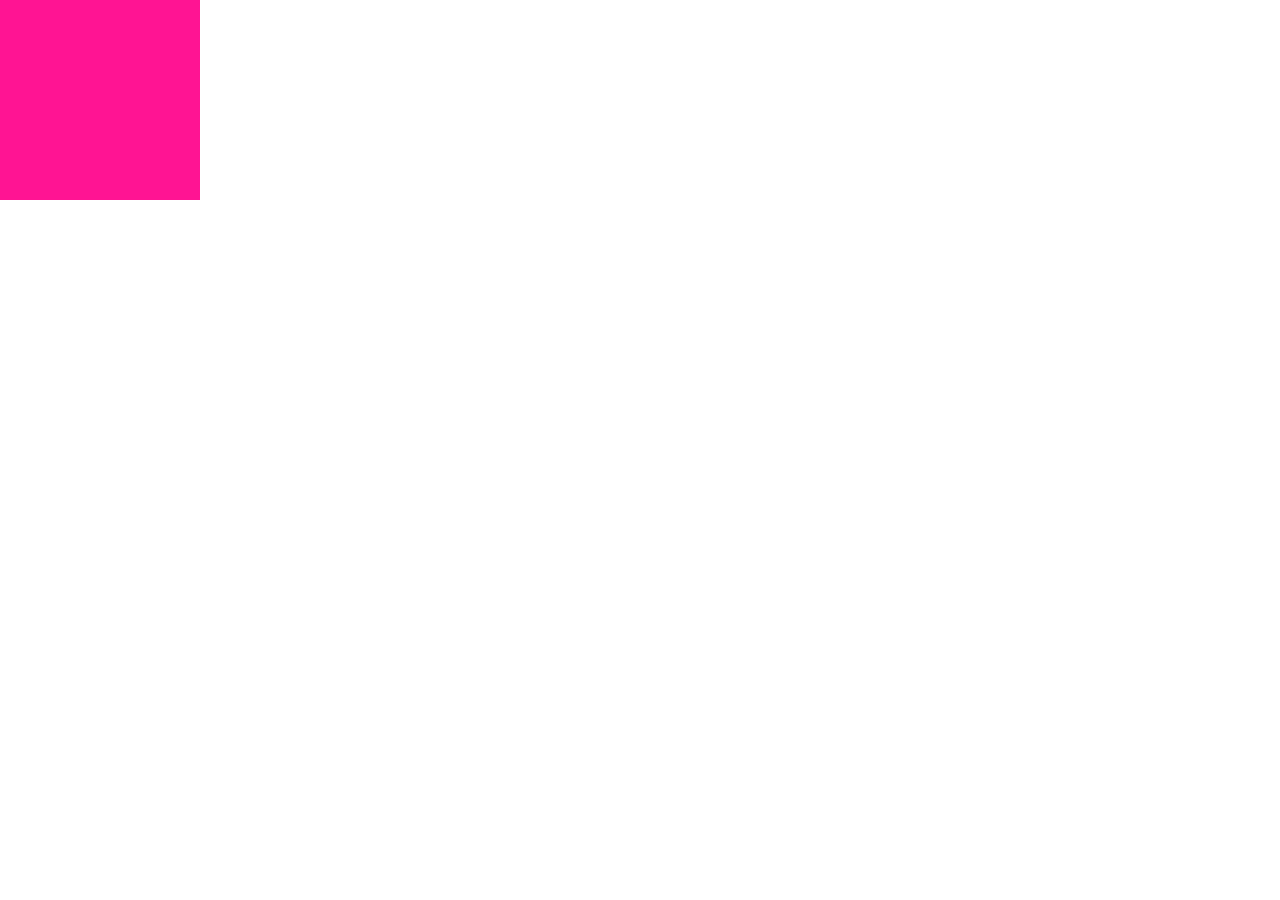
==== index.html @ 967d5370 "创建了test文件" ====
<!DOCTYPE html>
<html lang="en">
<head>
    <meta charset="UTF-8">
    <title>Title</title>
    <style type="text/css">
        * {
            margin: 0;
            padding: 0;
        }

        #box {
            width: 200px;
            height: 200px;
            background: deeppink;
        }
    </style>
</head>
<body>
<div id="box"></div>
</body>
<script type="text/javascript">
    window.onload = function () {
        var box = document.getElementById('box');


    }
</script>

</html>
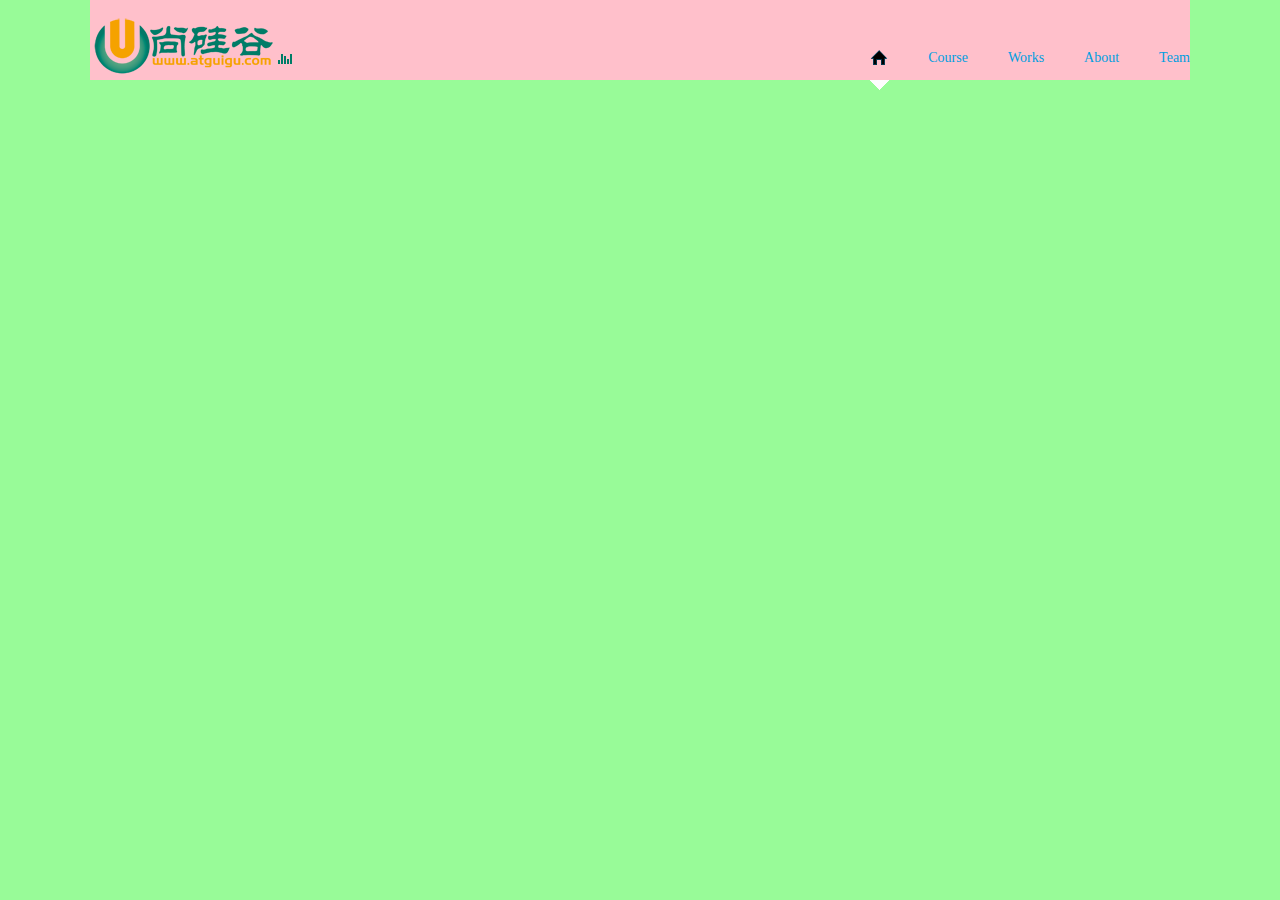
==== commit a1f9fd66: "'头部布局和样式完成'" ====
--- a/index.html
+++ b/index.html
@@ -3,21 +3,48 @@
 <head>
     <meta charset="UTF-8">
     <title>Title</title>
-    <style type="text/css">
-        * {
-            margin: 0;
-            padding: 0;
-        }
-
-        #box {
-            width: 200px;
-            height: 200px;
-            background: deeppink;
-        }
-    </style>
+    <link rel="stylesheet" href="css/index.css">
 </head>
 <body>
-<div id="box"></div>
+<div id="wrap">
+    <header id="header">
+        <div class="small">
+            <img src="img/arrow.png" alt="">
+        </div>
+        <div class="headerMain">
+            <div class="logo">
+                <h1><img src="img/logo.png" alt="logo"></h1>
+            </div>
+            <div class="music">
+                <img src="img/musicon.gif" alt="music">
+            </div>
+            <ul class="list">
+                <li>
+                   <h3 class="up"> <img  src="img/home.png" alt=""></h3>
+                    <h3  class="down"><img src="img/home_gruen.png" alt=""></h3>
+                </li>
+                <li >
+                    <h3 class="up">Course</h3>
+                    <h3 class="down">Course</h3>
+                </li>
+                <li >
+                    <h3 class="up">Works</h3>
+                    <h3 class="down">Works</h3>
+                </li>
+                <li >
+                    <h3 class="up">About</h3>
+                    <h3 class="down">About</h3>
+                </li>
+                <li >
+                    <h3 class="up">Team</h3>
+                    <h3 class="down">Team</h3>
+                </li>
+            </ul>
+
+        </div>
+    </header>
+</div>
+<script type="text/javascript" src="js/index.js"></script>
 </body>
 <script type="text/javascript">
     window.onload = function () {
--- a/css/index.css
+++ b/css/index.css
@@ -0,0 +1,65 @@
+/* reset css */
+html,body{height: 100%;overflow: hidden}
+html,body,h1,h2,h3,h4,h5,h6,p,ul,li{margin: 0px;padding: 0px;font: 14px "微软雅黑";}
+a{text-decoration: none;display: block;cursor: pointer;}
+li{list-style: none;}
+img{display: block;}
+
+/*清除浮动*/
+.clearfix{*zoom: 1;}
+.clearfix:after{content: "";display: block;clear: both;}
+#wrap{
+    width: 100%;
+    height: 100%;
+    background:palegreen;
+    position: relative;
+}
+.header{
+    width: 100%;
+    height: 80px;
+}
+.headerMain{
+    position: relative;
+    width: 1100px;
+    height: 80px;
+    background: pink;
+    margin: 0 auto;
+}
+.logo{
+   float: left;
+   margin-top: 15px;
+}
+.music{
+    margin-top: 50px;
+    float: left;
+}
+.list{
+    float: right;
+    cursor: pointer;
+}
+.list li{
+    margin-top: 50px;
+    float: left;
+    margin-left:40px ;
+    position: relative;
+}
+.list li .up{
+    color: #009EE0;
+}
+.list li .down{
+    position: absolute;
+    left: 0;
+    top: 0;
+    width: 0;
+    overflow: hidden;
+    transition: width 1s;
+}
+.list li:hover .down{
+    width: 100%;
+}
+.small{
+    transition: 1s;
+     position: absolute;
+    top:80px;
+    left: 50%;
+}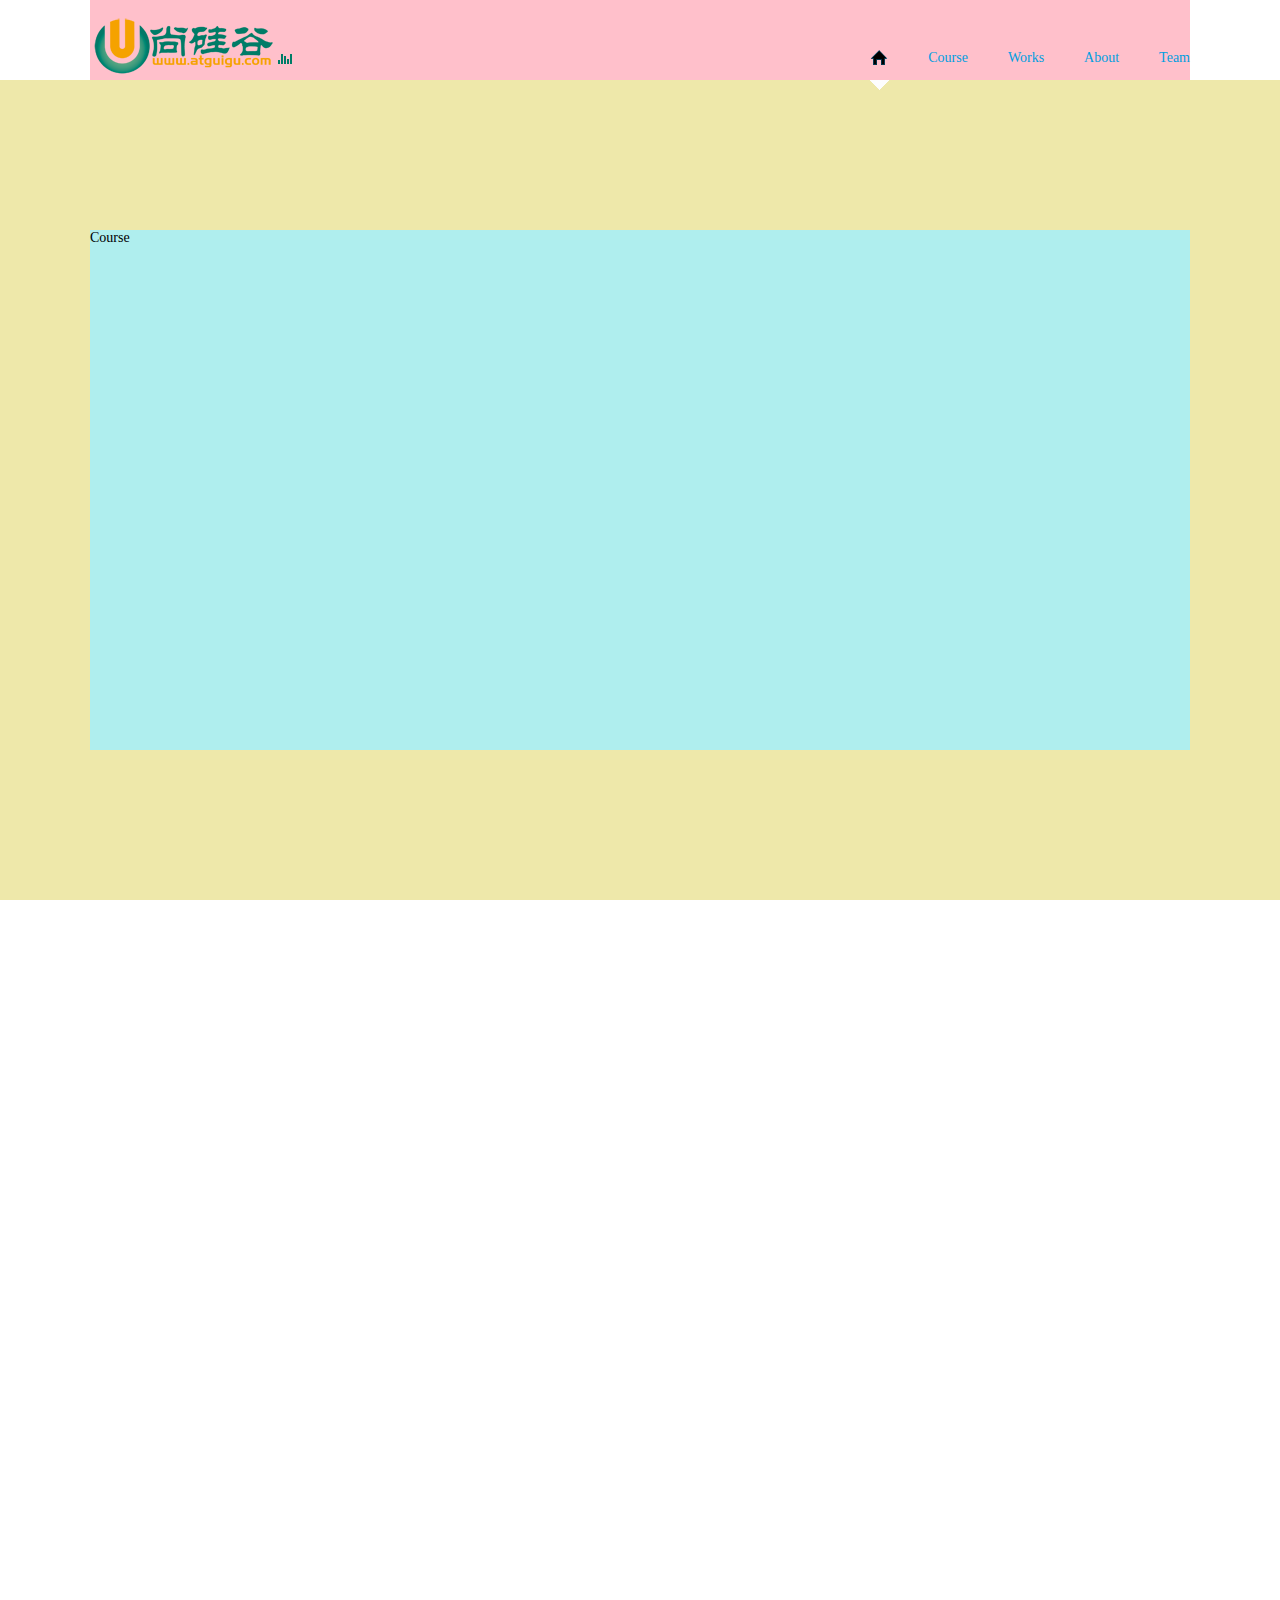
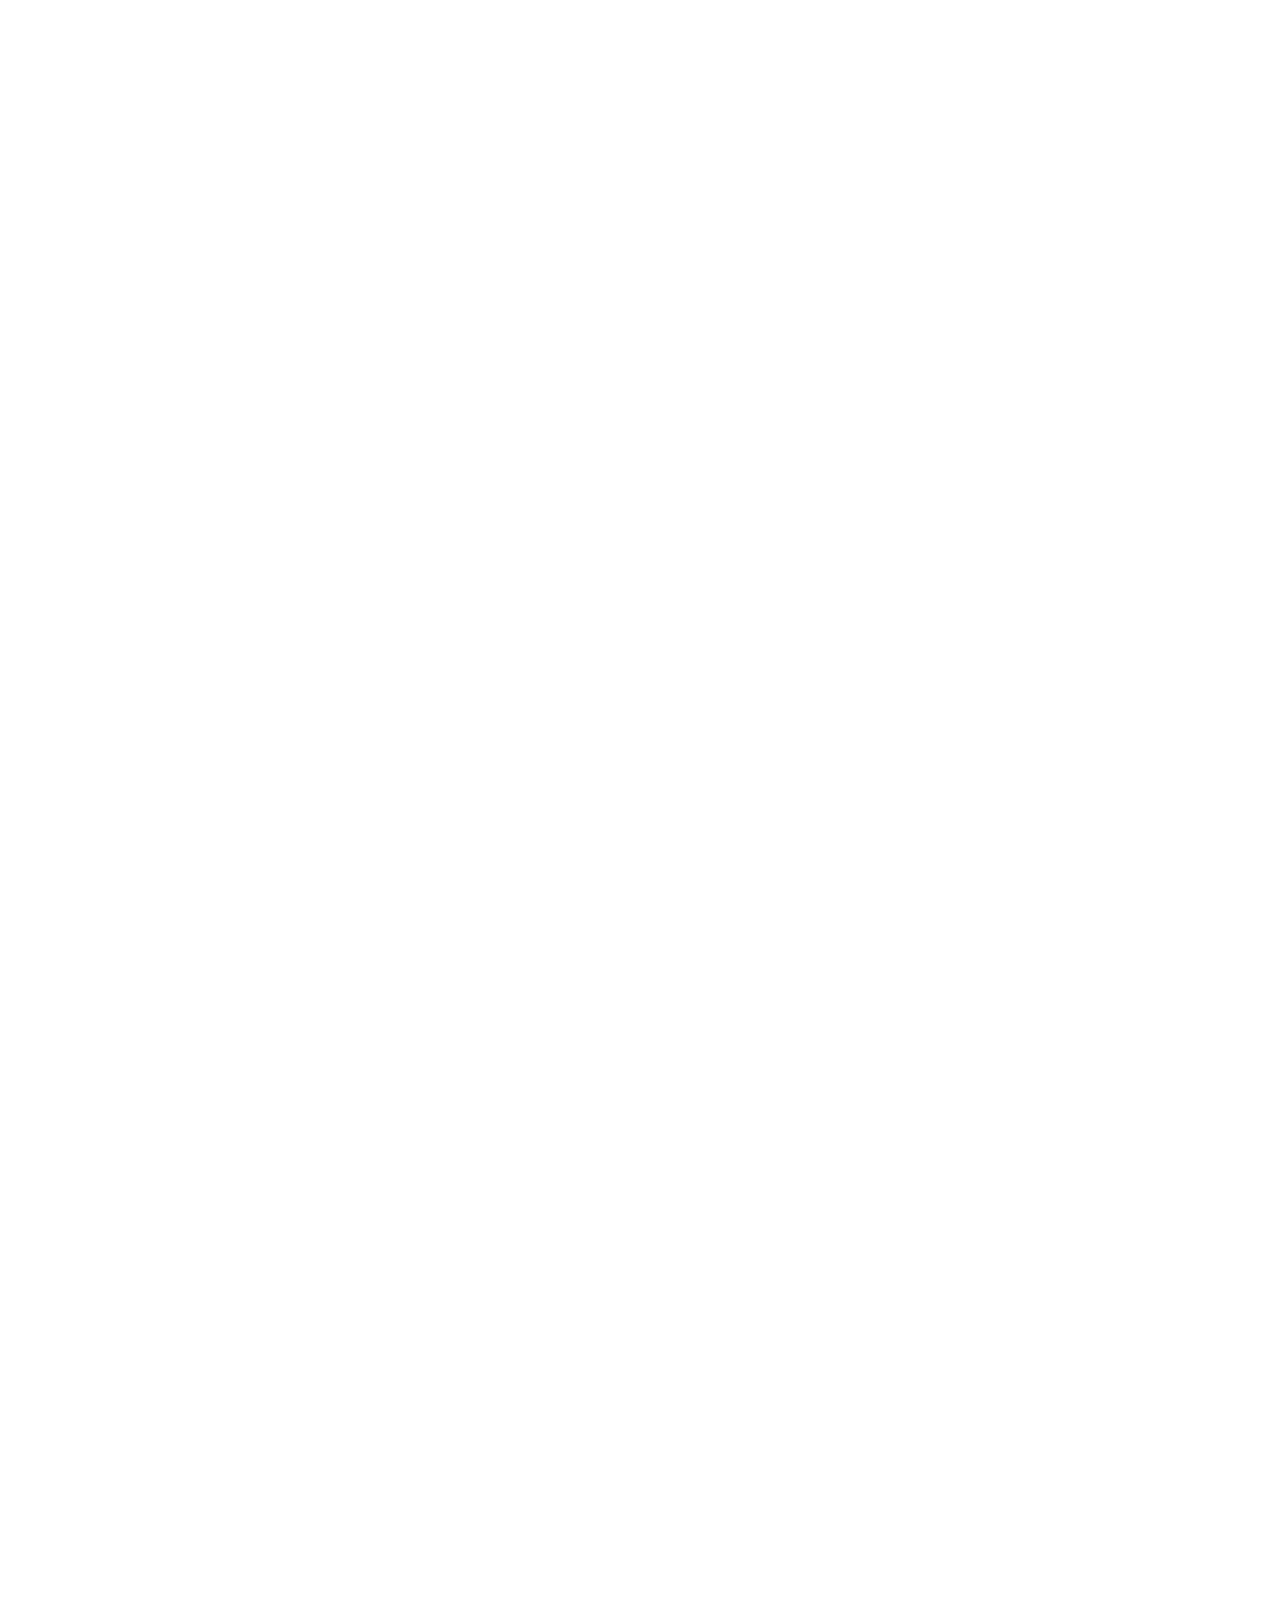
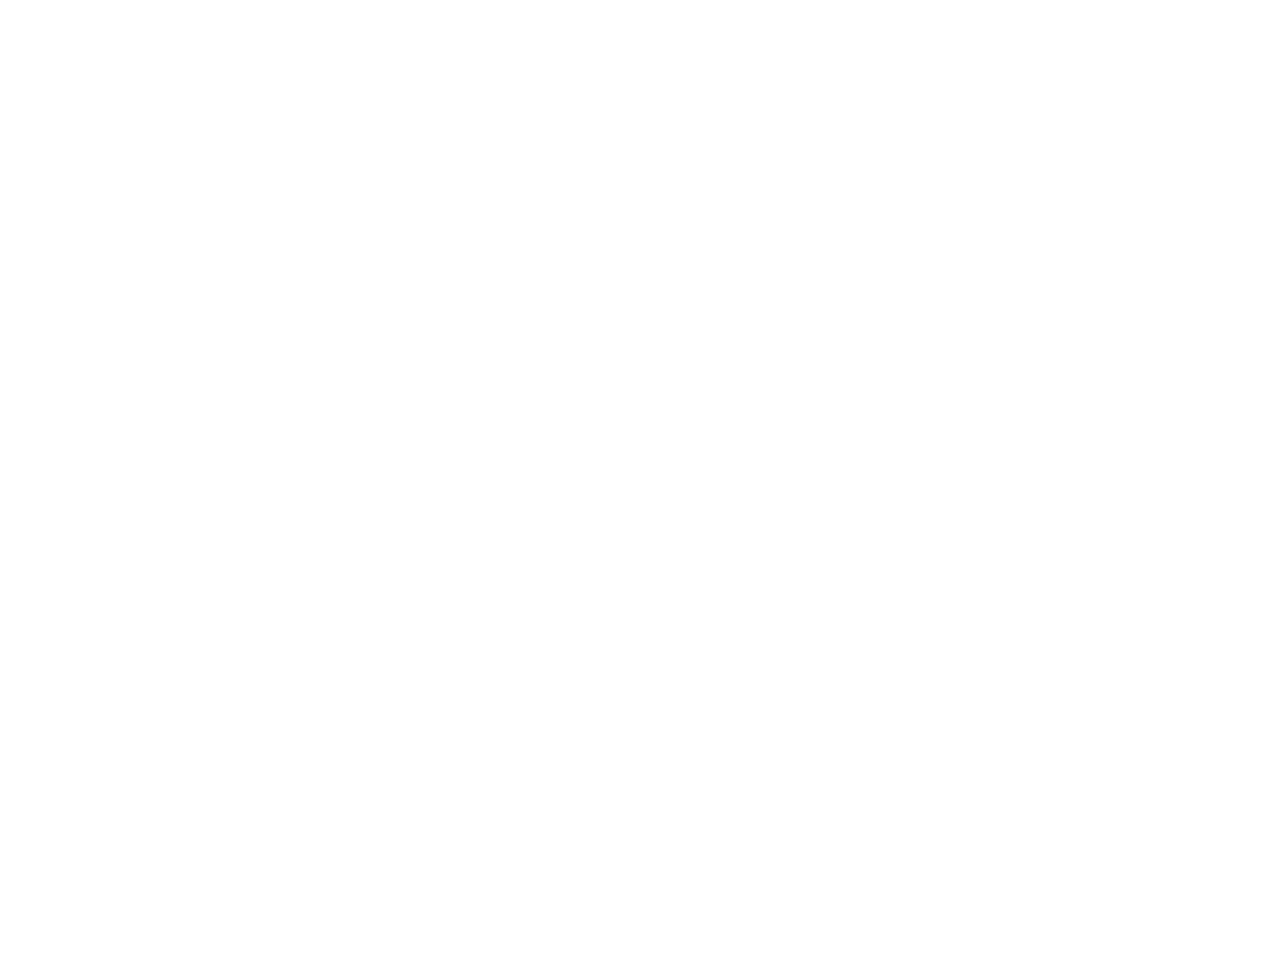
==== commit bd85cb92: "'content内容区布局完成'" ====
--- a/index.html
+++ b/index.html
@@ -41,8 +41,18 @@
                 </li>
             </ul>
 
+
         </div>
     </header>
+    <div id="content">
+        <ul class="contentMain">
+            <li><section>Course</section></li>
+            <li><section>Works</section></li>
+            <li><section>About</section></li>
+            <li><section>Team</section></li>
+            <li><section>eam</section></li>
+        </ul>
+    </div>
 </div>
 <script type="text/javascript" src="js/index.js"></script>
 </body>
--- a/css/index.css
+++ b/css/index.css
@@ -11,7 +11,7 @@
 #wrap{
     width: 100%;
     height: 100%;
-    background:palegreen;
+    /*background:palegreen;*/
     position: relative;
 }
 .header{
@@ -62,4 +62,33 @@
      position: absolute;
     top:80px;
     left: 50%;
+    z-index: 10;
+}
+#content{
+  position: absolute;
+    top: 80px;
+    left: 0;
+    right: 0;
+    bottom: 0;
+    background: palegreen;
+
+}
+.contentMain{
+    height: 500%;
+}
+
+.contentMain>li{
+    position: relative;
+    height: 20%;
+   background: palegoldenrod;
+}
+.contentMain section{
+    width: 1100px;
+    height: 520px;
+    position: absolute;
+    top: 50%;
+    left: 50%;
+    margin-left: -550px;
+    margin-top: -260px;
+    background: paleturquoise;
 }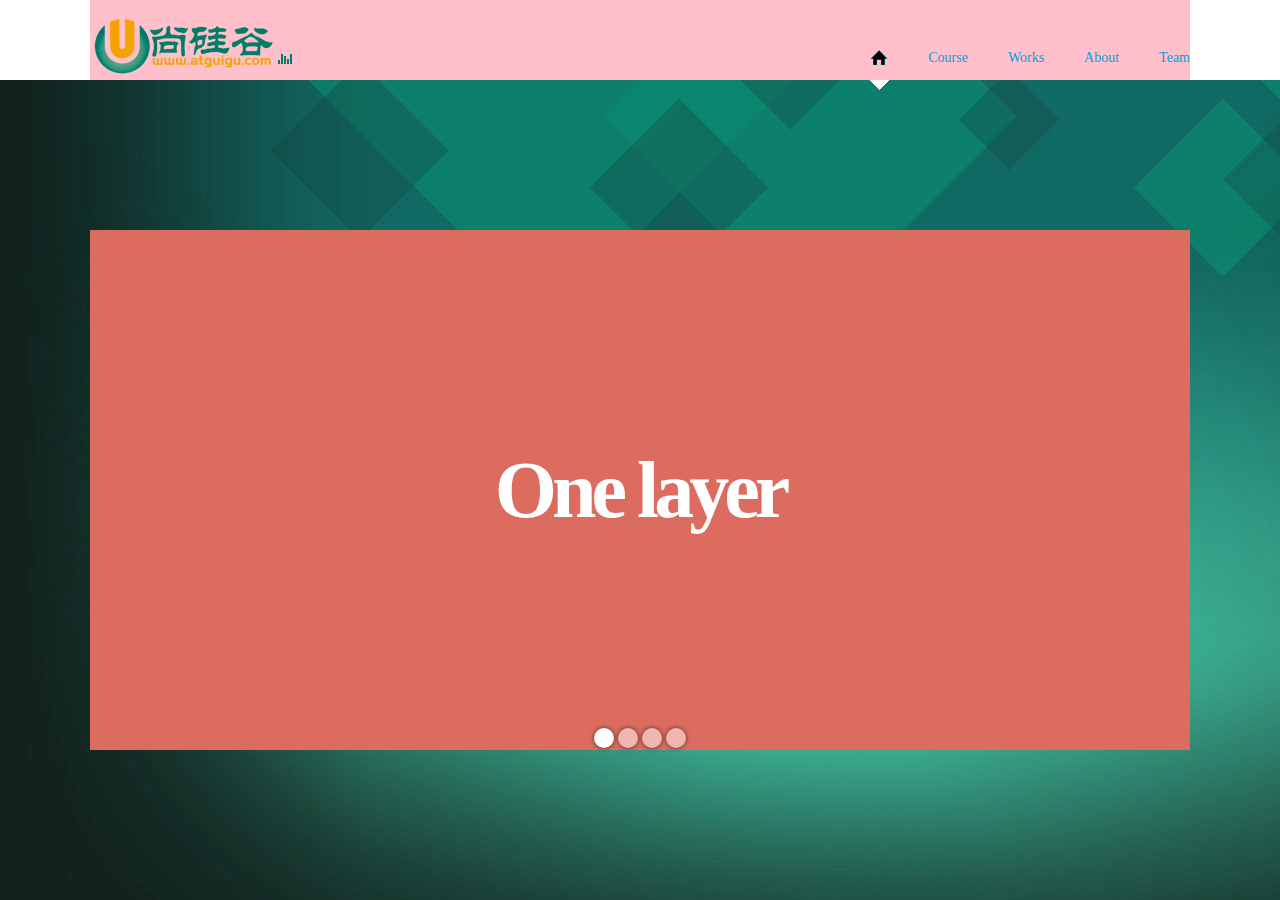
==== commit 1dfc3d6f: "'第一屏+自动轮播'" ====
--- a/index.html
+++ b/index.html
@@ -46,11 +46,34 @@
     </header>
     <div id="content">
         <ul class="contentMain">
-            <li><section>Course</section></li>
-            <li><section>Works</section></li>
-            <li><section>About</section></li>
-            <li><section>Team</section></li>
-            <li><section>eam</section></li>
+            <li>
+                <section class="home">
+                    <ul class="home-carousel">
+                        <li class="common-title active">One layer</li>
+                        <li class="common-title">Two layer</li>
+                        <li class="common-title">Three layer</li>
+                        <li class="common-title">Four layer</li>
+                    </ul>
+                    <ul class="home-point">
+                        <li class="active"></li>
+                        <li></li>
+                        <li></li>
+                        <li></li>
+                    </ul>
+                </section>
+            </li>
+            <li>
+                <section>Works</section>
+            </li>
+            <li>
+                <section>About</section>
+            </li>
+            <li>
+                <section>Team</section>
+            </li>
+            <li>
+                <section>eam</section>
+            </li>
         </ul>
     </div>
 </div>
--- a/css/index.css
+++ b/css/index.css
@@ -14,6 +14,14 @@
     /*background:palegreen;*/
     position: relative;
 }
+.common-title{
+    color:#009ee0;
+    font-size:80px;
+    line-height:0.8;
+    font-weight:bold;
+    letter-spacing:-5px;
+}
+
 .header{
     width: 100%;
     height: 80px;
@@ -71,18 +79,24 @@
     right: 0;
     bottom: 0;
     background: palegreen;
-
+    overflow: hidden;
 }
 .contentMain{
+    position: absolute;
+    left: 0;
+    top: 0;
+    width: 100%;
     height: 500%;
-}
+    transition:top 1s;
+}
+
 
 .contentMain>li{
     position: relative;
     height: 20%;
    background: palegoldenrod;
 }
-.contentMain section{
+.contentMain .home{
     width: 1100px;
     height: 520px;
     position: absolute;
@@ -90,5 +104,107 @@
     left: 50%;
     margin-left: -550px;
     margin-top: -260px;
-    background: paleturquoise;
-}+    /*background: paleturquoise;*/
+}
+.contentMain>li:nth-child(1){
+    background-image: url("../img/bg1.jpg");
+}
+.contentMain>li:nth-child(2){
+    background-image: url("../img/bg2.jpg");
+}
+.contentMain>li:nth-child(3){
+    background-image: url("../img/bg3.jpg");
+}
+.contentMain>li:nth-child(4){
+    background-image: url("../img/bg4.jpg");
+}
+.contentMain>li:nth-child(5){
+    background-image: url("../img/bg5.jpg");
+}
+.home-carousel{
+    position: relative;
+    height: 100%;
+    transform-style: preserve-3d;
+    perspective: 1000px;
+}
+.home-carousel li{
+    position: absolute;
+    top: 0;
+    left: 0;
+    width: 100%;
+    height: 100%;
+    text-align: center;
+    line-height: 520px;
+    color: white;
+    visibility: hidden;
+}
+.home-carousel .active{
+    visibility: visible;
+}
+.home-point{
+    position: absolute;
+    left: 50%;
+    bottom: 0;
+    transform: translateX(-50%);
+}
+.home-point li{
+    float: left;
+    width: 20px;
+    height: 20px;
+    background: rgba(255,255,255,0.5);
+    margin: 2px;
+    border-radius: 50%;
+    box-shadow: 0 0 4px rgba(25,25,25,0.8);
+}
+
+.home-point .active{
+    background: white;
+}
+.home-carousel li:nth-child(1){
+    background:#dc6c5f;
+}
+.home-carousel li:nth-child(2){
+    background:#95dc84;
+}
+.home-carousel li:nth-child(3){
+    background:#64b9d2;
+}
+.home-carousel li:nth-child(4){
+    background:#000000;
+}
+.home-carousel .left-hide{
+    visibility: hidden;
+    animation: leftHide 2s linear;
+}
+.home-carousel .left-show{
+    visibility: visible;
+    animation: leftShow 2s linear;
+}
+.home-carousel .right-hide{
+    visibility: hidden;
+    animation: rightHide 2s linear;
+}
+.home-carousel .right-show{
+    visibility: visible;
+    animation: rightShow 2s linear;
+}
+@keyframes leftHide {
+    0%{visibility: visible}
+    50%{transform: translateX(-40%)rotateY(30deg)scale(0.8)}
+    100%{visibity:hidden;transform: translateZ(-200px)}
+}
+@keyframes leftShow {
+    0%{visibility: hidden;transform: translateZ(-200px)}
+    50%{transform: translateX(-40%)rotateY(30deg)scale(0.8)}
+    100%{visibility: visible}
+}
+@keyframes rightHide {
+    0%{visibility: visible;}
+    50%{transform: translateX(40%)rotateY(-30deg)scale(0.8)}
+    100%{visibility:hidden;transform: translateZ(-200px)}
+}
+@keyframes rightShow {
+    0%{visibility: hidden;transform: translateZ(-200px)}
+    50%{transform: translateX(40%)rotateY(-30deg)scale(0.8)}
+    100%{visibility: visible}
+}
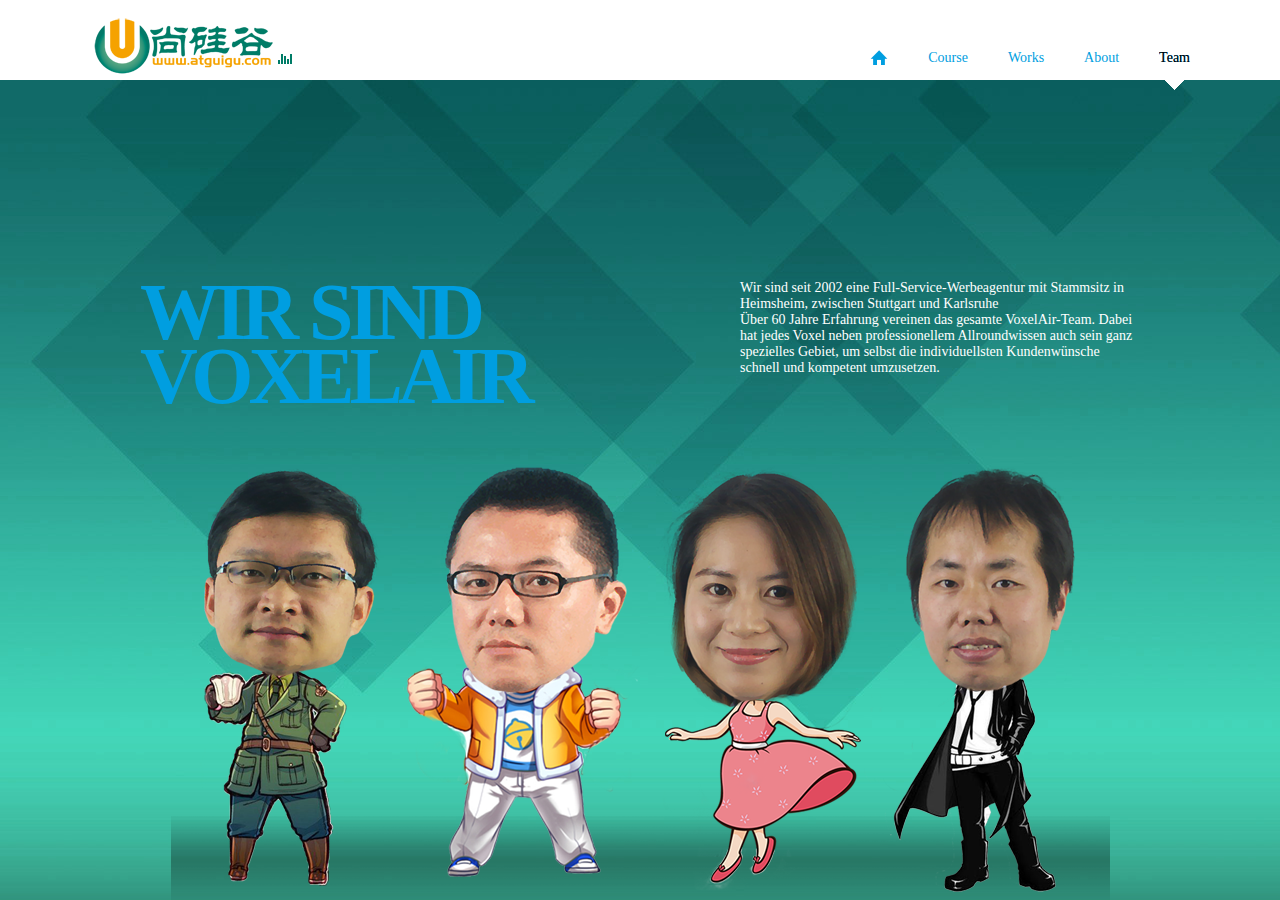
==== commit 93ac46f5: "'完成第四屏'" ====
--- a/index.html
+++ b/index.html
@@ -1,5 +1,5 @@
 <!DOCTYPE html>
-<html lang="en">
+<html lang="en" xmlns="http://www.w3.org/1999/html">
 <head>
     <meta charset="UTF-8">
     <title>Title</title>
@@ -44,8 +44,9 @@
 
         </div>
     </header>
-    <div id="content">
+    <span id="content">
         <ul class="contentMain">
+
             <li>
                 <section class="home">
                     <ul class="home-carousel">
@@ -54,6 +55,7 @@
                         <li class="common-title">Three layer</li>
                         <li class="common-title">Four layer</li>
                     </ul>
+                    <!--小圆点-->
                     <ul class="home-point">
                         <li class="active"></li>
                         <li></li>
@@ -63,16 +65,165 @@
                 </section>
             </li>
             <li>
-                <section>Works</section>
-            </li>
-            <li>
-                <section>About</section>
-            </li>
-            <li>
-                <section>Team</section>
-            </li>
-            <li>
-                <section>eam</section>
+                <section class="course">
+                    <h2 class="twoTitle commonTitle">
+                        <span>EINIGE</span></br>
+                        <span>UNSERER</span></br>
+                        <span>KUNDEN</span>
+                    </h2>
+                    <p class="twoContent commonText">
+                        Das Kundenvertrauen in unsere Kompetenz ist die notwendige Basis einer erfolgreichen Zusammenarbeit, gleichzeitig aber auch das größte Lob, das man uns entgegenbringen kann. </br>
+                        Diese und viele weitere große und kleine Kunden vertrauen uns seit Jahren, was uns stolz macht, und dafür sagen wir an dieser Stelle einfach mal.
+                    </p>
+                    <ul class="photoList">
+                        <div class="line"></div>
+                        <div class="line"></div>
+                        <div class="line"></div>
+                        <div class="line"></div>
+                        <div class="line"></div>
+                        <li>
+                            <div class="font"></div>
+                            <div class="back">我有一只小毛驴我从来也不骑</div>
+                        </li>
+                        <li>
+                            <div class="font"></div>
+                            <div class="back">我有一只小毛驴</div>
+                        </li>
+                        <li>
+                            <div class="font"></div>
+                            <div class="back">我有一只小毛驴</div>
+                        </li>
+                        <li>
+                            <div class="font"></div>
+                            <div class="back">我有一只小毛驴</div>
+                        </li>
+                        <li>
+                            <div class="font"></div>
+                            <div class="back">我有一只小毛驴</div>
+                        </li>
+                        <li>
+                            <div class="font"></div>
+                            <div class="back">我有一只小毛驴</div>
+                        </li>
+                        <li>
+                            <div class="font"></div>
+                            <div class="back">我有一只小毛驴</div>
+                        </li>
+                        <li>
+                            <div class="font"></div>
+                            <div class="back">我有一只小毛驴</div>
+                        </li>
+                        <li>
+                            <div class="font"></div>
+                            <div class="back">我有一只小毛驴</div>
+                        </li>
+                        <li>
+                            <div class="font"></div>
+                            <div class="back">我有一只小毛驴</div>
+                        </li>
+                        <li>
+                            <div class="font"></div>
+                            <div class="back">我有一只小毛驴</div>
+                        </li>
+                        <li>
+                            <div class="font"></div>
+                            <div class="back">我有一只小毛驴</div>
+                        </li>
+                    </ul>
+                </section>
+            </li>
+            <li>
+                <section class="works">
+                    <h2 class="workTitle commonTitle">
+                       <span>EINBLICK</span><br>
+                       <span>ERKENNTNIS</span><br>
+                       <span>ERGEBNIS</span>
+                    </h2>
+                    <div class="works-robot"></div>
+                    <ul class="threePhoto">
+                        <li>
+                            <img src="img/worksimg1.jpg" alt="">
+
+                            <div class="mask">
+                                <span>我有一头小毛驴</span>
+                                <div class="icon"></div>
+                            </div>
+                        </li>
+                        <li>
+                            <img src="img/worksimg2.jpg" alt="">
+
+                            <div class="mask">
+                                <span>我有一头小毛驴</span>
+                                <div class="icon"></div>
+                            </div>
+                        </li>
+                        <li>
+                            <img src="img/worksimg3.jpg" alt="">
+
+                            <div class="mask">
+                                <span>我有一头小毛驴</span>
+                                <div class="icon"></div>
+                            </div>
+                        </li>
+                        <li>
+                            <img src="img/worksimg4.jpg" alt="">
+
+                            <div class="mask">
+                                <span>我有一头小毛驴</span>
+                                <div class="icon"></div>
+                            </div>
+                        </li>
+                    </ul>
+                </section>
+            </li>
+            <li>
+                <section class="about ">
+                    <h2 class="aboutTitle commonTitle">
+                        <span>DIE</span><br>
+                        <span>SPEZIELLE</span><br>
+                        <span>VIELFALT</span>
+                    </h2>
+                    <div class="fourConter commonText">
+                        <p >Der bunte Medienmix ist die Faszination die uns antreibt und das, was man an uns schätzt. Von A bis Z und von vorne bis hinten nehmen wir Ihr Projekt unter unsere Fittiche und lassen es zu etwas Großartigem heranwachsen.</p>
+                    </div>
+                    <div class="fourPhoto">
+                        <img src="img/about2.jpg" alt="">
+                        <ul>
+                            <li><div></div></li>
+                            <li><div></div></li>
+                            <li><div></div></li>
+                            <li><div></div></li>
+                        </ul>
+                    </div>
+                    <div class="fourPhoto">
+                        <img src="img/about4.jpg" alt="">
+                        <ul>
+                            <li><div></div></li>
+                            <li><div></div></li>
+                            <li><div></div></li>
+                            <li><div></div></li>
+                        </ul>
+                    </div>
+                    <div class="about-line"></div>
+                </section>
+            </li>
+            <li>
+                <section class="team">
+                    <h2 class="teamTitle commonTitle">
+                        <span>WIR SIND</span><br>
+                        <span>VOXELAIR</span>
+                    </h2>
+                    <div class="teamContent commonText">
+                        <p>Wir sind seit 2002 eine Full-Service-Werbeagentur mit Stammsitz in Heimsheim, zwischen Stuttgart und Karlsruhe<br>
+                            Über 60 Jahre Erfahrung vereinen das gesamte VoxelAir-Team. Dabei hat jedes Voxel neben professionellem Allroundwissen auch sein ganz spezielles Gebiet, um selbst die individuellsten Kundenwünsche schnell und kompetent umzusetzen.</p>
+                    </div>
+                    <ul class="fivePhoto">
+                              <li></li>
+                              <li></li>
+                              <li></li>
+                              <li></li>
+                    </ul>
+                </section>
             </li>
         </ul>
     </div>
--- a/css/index.css
+++ b/css/index.css
@@ -8,6 +8,18 @@
 /*清除浮动*/
 .clearfix{*zoom: 1;}
 .clearfix:after{content: "";display: block;clear: both;}
+.commonTitle{
+    color:#009ee0;
+    font-size:80px;
+    line-height:0.8;
+    font-weight:bold;
+    letter-spacing:-5px;
+}
+.commonText{
+    color:white;
+    line-height:1.5;
+    font-size:15px;
+}
 #wrap{
     width: 100%;
     height: 100%;
@@ -30,7 +42,6 @@
     position: relative;
     width: 1100px;
     height: 80px;
-    background: pink;
     margin: 0 auto;
 }
 .logo{
@@ -96,7 +107,7 @@
     height: 20%;
    background: palegoldenrod;
 }
-.contentMain .home{
+#content .contentMain>li>section{
     width: 1100px;
     height: 520px;
     position: absolute;
@@ -208,3 +219,296 @@
     50%{transform: translateX(40%)rotateY(-30deg)scale(0.8)}
     100%{visibility: visible}
 }
+/*第二屏*/
+/*公共样式*/
+
+#content .course  .twoTitle{
+    position: relative;
+    margin:50px;
+}
+#content .course .twoContent{
+    position: relative;
+    width: 400px;
+    margin-left:50px;
+}
+#content .course  .photoList{
+    position: absolute;
+    top: 70px;
+    right: 50px;
+    width: 480px;
+
+}
+#content .course  .photoList li{
+    position: relative;
+    float: left;
+    width: 120px;
+    height: 132px;
+}
+.course .photoList .back{
+    position: absolute;
+    top: 0;
+    left: 0;
+    height: 100%;
+    padding: 15px;
+    background: #009ee0;
+    box-sizing: border-box;
+
+}
+#content .course .photoList li .font{
+    position: absolute;
+    top: 0;
+    right: 0;
+    width: 100%;
+    height: 100%;
+    background-image: url("../img/pcwelt.png");
+    background-repeat: no-repeat;
+    background-position: center;
+    transition: transform 2s;
+    backface-visibility: hidden;
+}
+#content .course .photoList li:hover .font{
+    transform: rotateY(180deg);
+}
+#content .course .photoList li .back{
+    width: 100%;
+    height: 100%;
+    background:#009ee0;
+    padding: 15px;
+    box-sizing: border-box;
+    transform: rotateY(180deg);
+    transition: transform 2s;
+    backface-visibility: hidden;
+}
+#content .course .photoList li:hover .back{
+    transform: rotateY(360deg);
+}
+#content  .course .line{
+    position: absolute;
+    top: -5px;
+    width: 9px;
+    height: 410px;
+    background-image: url("../img/plus_row.png");
+    background-repeat: no-repeat;
+}
+#content .contentMain .course .line:nth-child(1){left: -6px;}
+#content .contentMain .course .line:nth-child(2){left: 114px;}
+#content .contentMain .course .line:nth-child(3){left: 234px;}
+#content .contentMain .course .line:nth-child(4){left: 354px;}
+#content .contentMain .course .line:nth-child(5){left: 474px;}
+
+
+
+
+
+
+
+/*第三屏*/
+.workTitle{
+    margin: 50px 0 100px 50px;
+
+}
+.threePhoto{
+    position: relative;
+    margin-left: 50px;
+}
+.threePhoto li{
+    position: relative;
+    float: left;
+    width: 220px;
+    height: 133px;
+    margin: 0 1px;
+    overflow: hidden;
+    cursor: pointer;
+}
+.threePhoto li:last-child{
+    width: 332px;
+}
+.mask{
+    position: absolute;
+    top: 0;
+    left: 0;
+    width: 100%;
+    height: 100%;
+    background: rgba(25,25,25,0.8);
+    color: #fff;
+    opacity: 0;
+    transition: opacity 1s;
+}
+
+.mask .icon{
+    position: absolute;
+    top: 0;
+    left: 0;
+    right: 0;
+    bottom: 0;
+    margin: auto;
+    width: 32px;
+    height: 34px;
+    background-image: url("../img/zoomico.png");
+    background-repeat: no-repeat;
+    transition: background-position 1s;
+}
+.works .threePhoto li img{
+    transition: transform 1s;
+}
+ .works .threePhoto li:hover img{
+    transform: rotate(30deg) scale(1.5);
+}
+.works .threePhoto li:hover .mask{
+    opacity: 1;
+}
+.works .threePhoto li:hover .icon{
+    background-position:0 -35px;
+}
+.works .works-robot{
+    position: absolute;
+    top: 170px;
+    left: 900px;
+    width: 167px;
+    height: 191px;
+    background-image: url("../img/robot.png");
+    animation: robotMove 5s linear infinite;
+}
+@keyframes robotMove {
+    0%{}
+    49%{transform: translateX(-400px)}
+    50%{transform: translateX(-400px) rotateY(180deg)}
+    100%{transform: rotateY(180deg)}
+}
+
+
+
+
+
+
+/*第四屏*/
+.about .aboutTitle{
+    margin: 50px 0 100px 50px;
+}
+.about .fourConter{
+    width: 400px;
+    margin-left: 50px;
+}
+.about .fourPhoto{
+    position: absolute;
+    border: 5px solid rgba(255,255,255,0.5);
+    border-radius: 8px;
+    width: 260px;
+    height: 200px;
+    z-index: 10;
+}
+.fourPhoto:nth-of-type(2){
+    top: 50px;
+    left: 750px;
+}
+.fourPhoto:nth-of-type(3){
+    top: 290px;
+    left: 600px;
+}
+.fourPhoto ul{
+    position: absolute;
+    top: 0;
+    left: 0;
+    width: 100%;
+    height: 100%;
+
+}
+.about .fourPhoto li{
+    float: left;
+    width: 50%;
+    height: 50%;
+    overflow: hidden;
+}
+.about .fourPhoto  div{
+    transition: transform 1s;
+    height: 100%;
+    background-repeat: no-repeat;
+}
+.about .fourPhoto:nth-of-type(2) div{
+    background-image: url("../img/about1.jpg");
+    
+}
+.about .fourPhoto:nth-of-type(3) div{
+    background-image: url("../img/about3.jpg");
+}
+.fourPhoto  li:nth-child(2) div{
+    background-position: -130px 0;
+}
+.fourPhoto  li:nth-child(3) div{
+    background-position:  0 -100px;
+}
+.fourPhoto  li:nth-child(4) div{
+    background-position: -130px -100px;
+}
+.fourPhoto:hover li:nth-child(1) div{
+    transform: translateY(100px);
+
+}
+.fourPhoto:hover li:nth-child(2) div{
+    transform: translateX(-130px);
+
+}
+.fourPhoto:hover li:nth-child(3) div {
+    transform: translateY(130px);
+}
+.fourPhoto:hover li:nth-child(4) div {
+    transform: translateY(-100px);
+}
+.about-line{
+    position: absolute;
+    top: -30px;
+    left: 567px;
+    width: 357px;
+    height: 998px;
+    background-image: url("../img/greenLine.png");
+    background-repeat: no-repeat;
+}
+
+
+
+
+
+
+
+
+/*第五屏*/
+.team .teamTitle{
+    float: left;
+    margin: 50px ;
+    width: 400px;
+}
+.team .teamContent{
+    float: right;
+    margin: 50px;
+    width: 400px;
+}
+.team .fivePhoto{
+    position: absolute;
+    top: 230px;
+    left: 50%;
+    margin-left: -472px;
+    width: 944px;
+    height: 448px;
+}
+.team .fivePhoto li{
+    float: left;
+    width: 236px;
+    height: 100%;
+    background-image: url("../img/team.png");
+    background-repeat: no-repeat;
+
+}
+.team .fivePhoto li:nth-child(1){
+    background-position: 3px 0px;
+}
+.team .fivePhoto li:nth-child(2){
+    background-position: -230px 0px;
+}
+.team .fivePhoto li:nth-child(3){
+    background-position: -483px 0px;
+}
+.team .fivePhoto li:nth-child(4){
+    background-position: -710px 0px;
+}
+
+
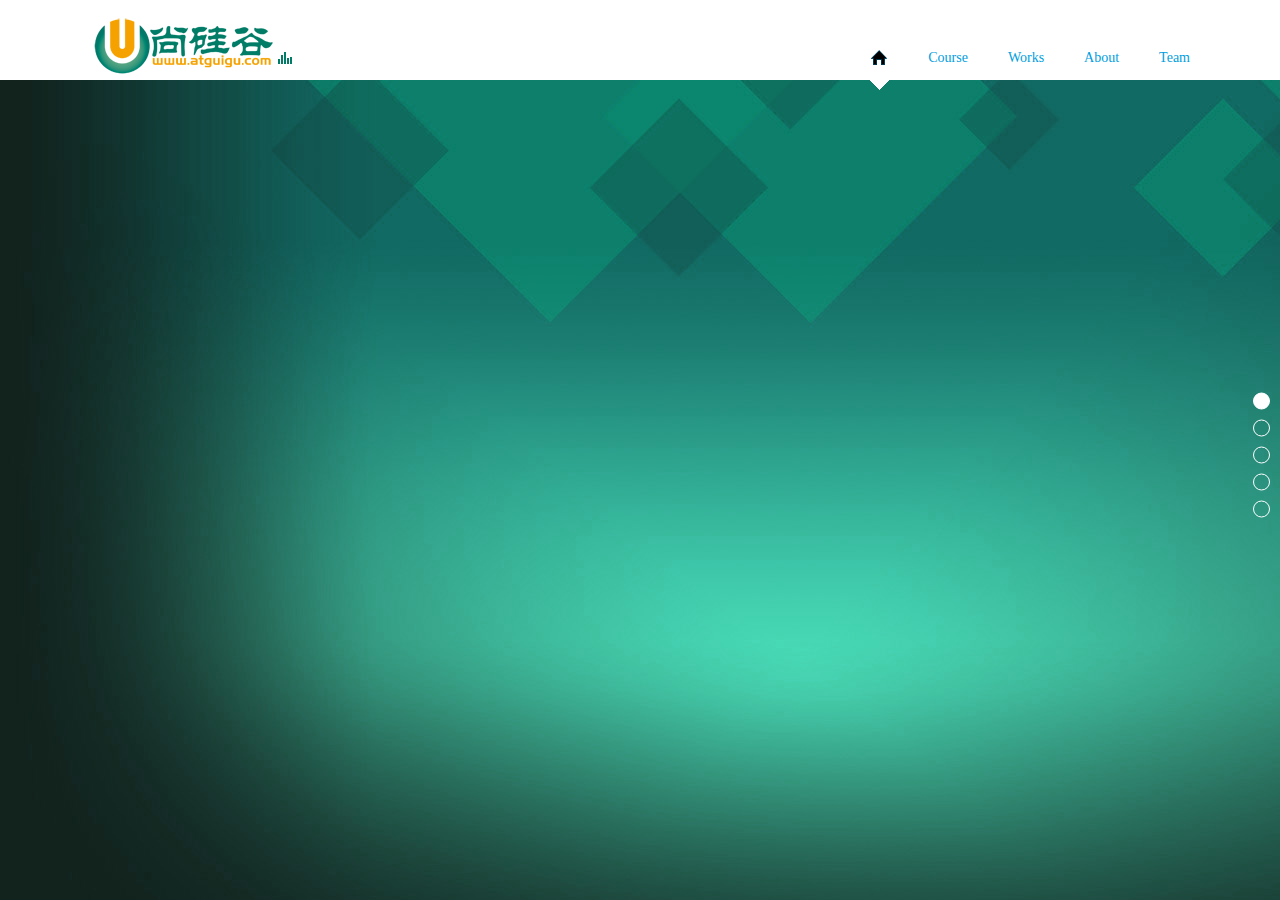
==== commit 78326890: "'第五屏曲线运动'" ====
--- a/index.html
+++ b/index.html
@@ -15,9 +15,10 @@
             <div class="logo">
                 <h1><img src="img/logo.png" alt="logo"></h1>
             </div>
-            <div class="music">
-                <img src="img/musicon.gif" alt="music">
-            </div>
+                <div class="music-icon">
+
+                    <audio class="music" src="img/audio.mp3" loop></audio>
+                </div>
             <ul class="list">
                 <li>
                    <h3 class="up"> <img  src="img/home.png" alt=""></h3>
@@ -67,8 +68,8 @@
             <li>
                 <section class="course">
                     <h2 class="twoTitle commonTitle">
-                        <span>EINIGE</span></br>
-                        <span>UNSERER</span></br>
+                        <span>EINIGE</span><br>
+                        <span>UNSERER</span><br>
                         <span>KUNDEN</span>
                     </h2>
                     <p class="twoContent commonText">
@@ -217,16 +218,23 @@
                         <p>Wir sind seit 2002 eine Full-Service-Werbeagentur mit Stammsitz in Heimsheim, zwischen Stuttgart und Karlsruhe<br>
                             Über 60 Jahre Erfahrung vereinen das gesamte VoxelAir-Team. Dabei hat jedes Voxel neben professionellem Allroundwissen auch sein ganz spezielles Gebiet, um selbst die individuellsten Kundenwünsche schnell und kompetent umzusetzen.</p>
                     </div>
-                    <ul class="fivePhoto">
-                              <li></li>
-                              <li></li>
-                              <li></li>
-                              <li></li>
+                    <ul class="teamPerson">
+                          <li></li>
+                          <li></li>
+                          <li></li>
+                          <li></li>
                     </ul>
                 </section>
             </li>
         </ul>
     </div>
+    <ul class="nav-bar">
+        <li class="active"></li>
+        <li></li>
+        <li></li>
+        <li></li>
+        <li></li>
+    </ul>
 </div>
 <script type="text/javascript" src="js/index.js"></script>
 </body>
--- a/css/index.css
+++ b/css/index.css
@@ -48,9 +48,17 @@
    float: left;
    margin-top: 15px;
 }
-.music{
+/*.music{*/
+    /*margin-top: 50px;*/
+    /*float: left;*/
+/*}*/
+.music-icon{
+    float: left;
+    width: 20px;
+    height: 20px;
     margin-top: 50px;
-    float: left;
+    background-image: url("../img/musicoff.gif");
+    background-repeat: no-repeat;
 }
 .list{
     float: right;
@@ -132,6 +140,9 @@
 .contentMain>li:nth-child(5){
     background-image: url("../img/bg5.jpg");
 }
+.home{
+    transition:transform 1s ,opacity 1s ;
+}
 .home-carousel{
     position: relative;
     height: 100%;
@@ -482,7 +493,7 @@
     margin: 50px;
     width: 400px;
 }
-.team .fivePhoto{
+.team .teamPerson{
     position: absolute;
     top: 230px;
     left: 50%;
@@ -490,7 +501,7 @@
     width: 944px;
     height: 448px;
 }
-.team .fivePhoto li{
+.team .teamPerson li{
     float: left;
     width: 236px;
     height: 100%;
@@ -498,17 +509,39 @@
     background-repeat: no-repeat;
 
 }
-.team .fivePhoto li:nth-child(1){
+.team .teamPerson li:nth-child(1){
     background-position: 3px 0px;
 }
-.team .fivePhoto li:nth-child(2){
+.team .teamPerson li:nth-child(2){
     background-position: -230px 0px;
 }
-.team .fivePhoto li:nth-child(3){
+.team .teamPerson li:nth-child(3){
     background-position: -483px 0px;
 }
-.team .fivePhoto li:nth-child(4){
+.team .teamPerson li:nth-child(4){
     background-position: -710px 0px;
 }
 
 
+
+
+/*侧边导航*/
+.nav-bar{
+    position: absolute;
+    right:10px;
+    top: 50%;
+    transform: translateY(-50%);
+}
+.nav-bar li{
+    width: 15px;
+    height: 15px;
+    border: 1px solid #fff;
+    border-radius: 50%;
+    margin-top: 10px;
+}
+.nav-bar .active{
+    background: white;
+}
+
+
+
